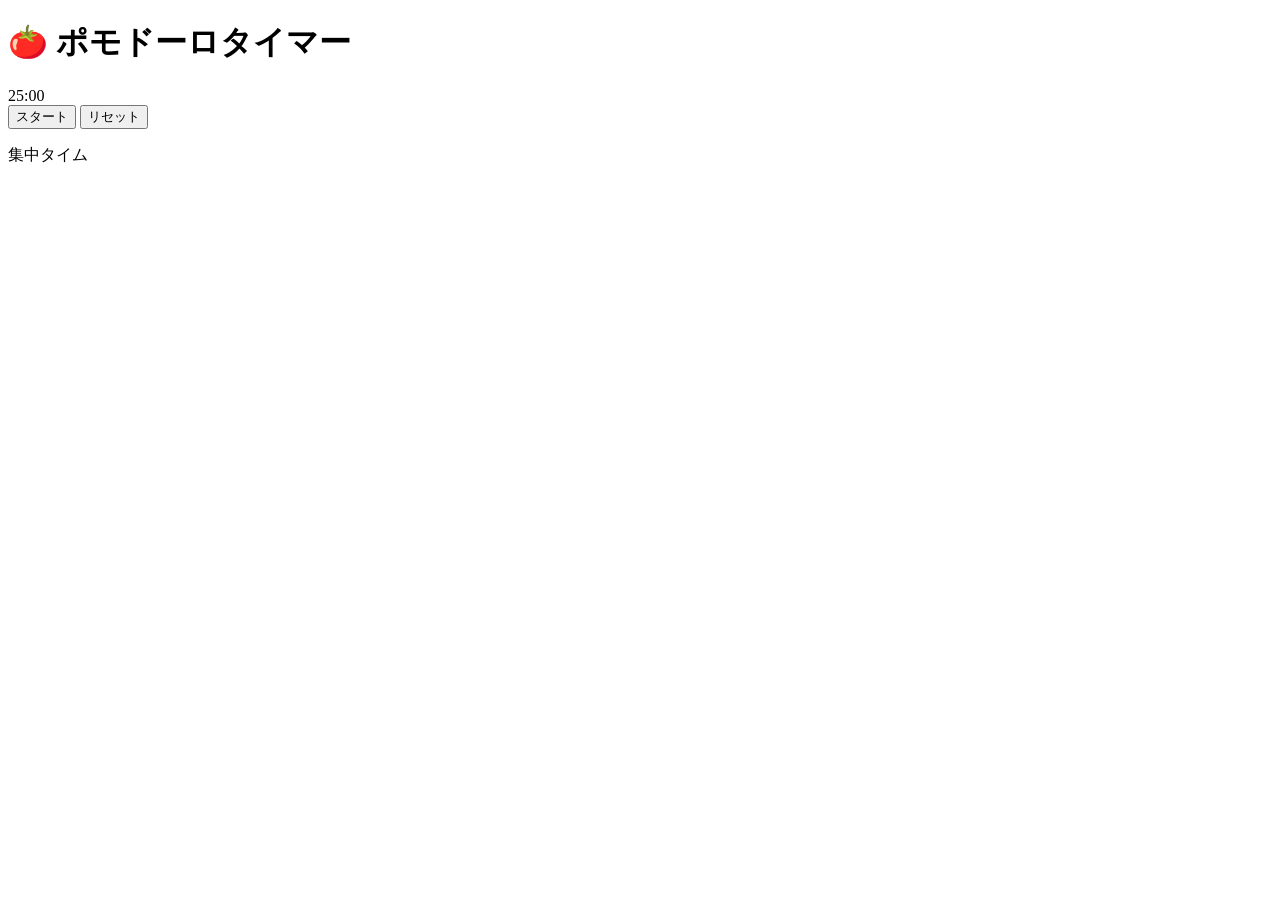
==== index.html @ 928962dc "Rename 2index.html to index.html" ====
<!DOCTYPE html>
<html lang="ja">
<head>
  <meta charset="UTF-8" />
  <meta name="viewport" content="width=device-width, initial-scale=1.0"/>
  <title>ポモドーロタイマー</title>
  <link rel="stylesheet" href="style.css" />
</head>
<body>
  <div class="container">
    <h1>🍅 ポモドーロタイマー</h1>
    <div class="timer" id="timer">25:00</div>
    <div class="buttons">
      <button onclick="startTimer()">スタート</button>
      <button onclick="resetTimer()">リセット</button>
    </div>
    <p id="status">集中タイム</p>
  </div>

  <script src="script.js"></script>
</body>
</html>
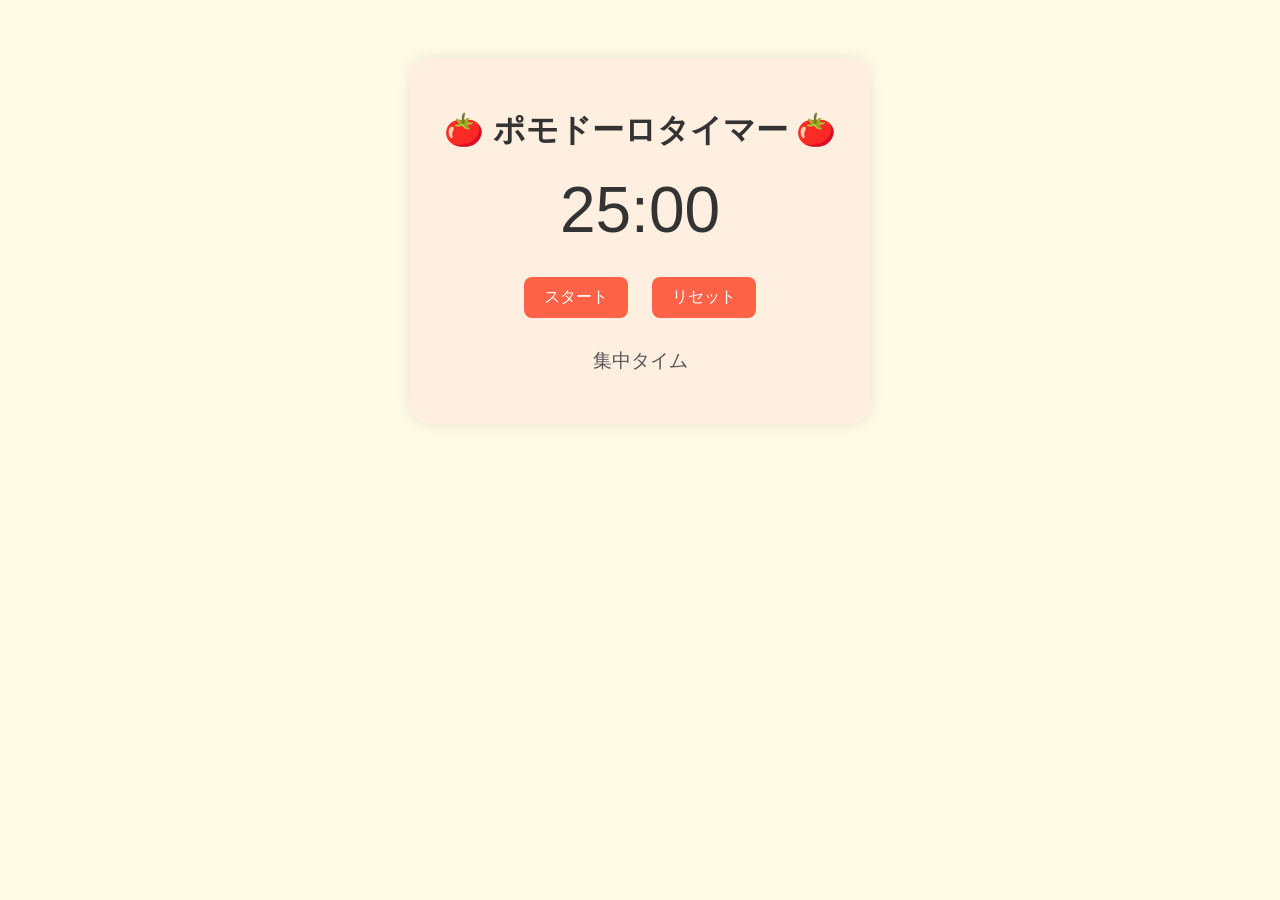
==== commit a461a143: "Update index.html" ====
--- a/index.html
+++ b/index.html
@@ -8,7 +8,7 @@
 </head>
 <body>
   <div class="container">
-    <h1>🍅 ポモドーロタイマー</h1>
+    <h1>🍅 ポモドーロタイマー 🍅</h1>
     <div class="timer" id="timer">25:00</div>
     <div class="buttons">
       <button onclick="startTimer()">スタート</button>
--- a/style.css
+++ b/style.css
@@ -0,0 +1,48 @@
+body {
+  font-family: 'Arial', sans-serif;
+  background-color: #fffbe6;
+  color: #333;
+  text-align: center;
+  padding: 50px;
+}
+
+.container {
+  max-width: 400px;
+  margin: auto;
+  padding: 30px;
+  border-radius: 20px;
+  background-color: #ffefe0;
+  box-shadow: 0 0 15px rgba(0,0,0,0.1);
+}
+
+h1 {
+  font-size: 2em;
+  margin-bottom: 20px;
+}
+
+.timer {
+  font-size: 4em;
+  margin: 20px 0;
+}
+
+.buttons button {
+  font-size: 1em;
+  padding: 10px 20px;
+  margin: 10px;
+  border: none;
+  border-radius: 8px;
+  background-color: #ff6347;
+  color: white;
+  cursor: pointer;
+  transition: background-color 0.3s;
+}
+
+.buttons button:hover {
+  background-color: #e5533c;
+}
+
+#status {
+  margin-top: 20px;
+  font-size: 1.2em;
+  color: #555;
+}
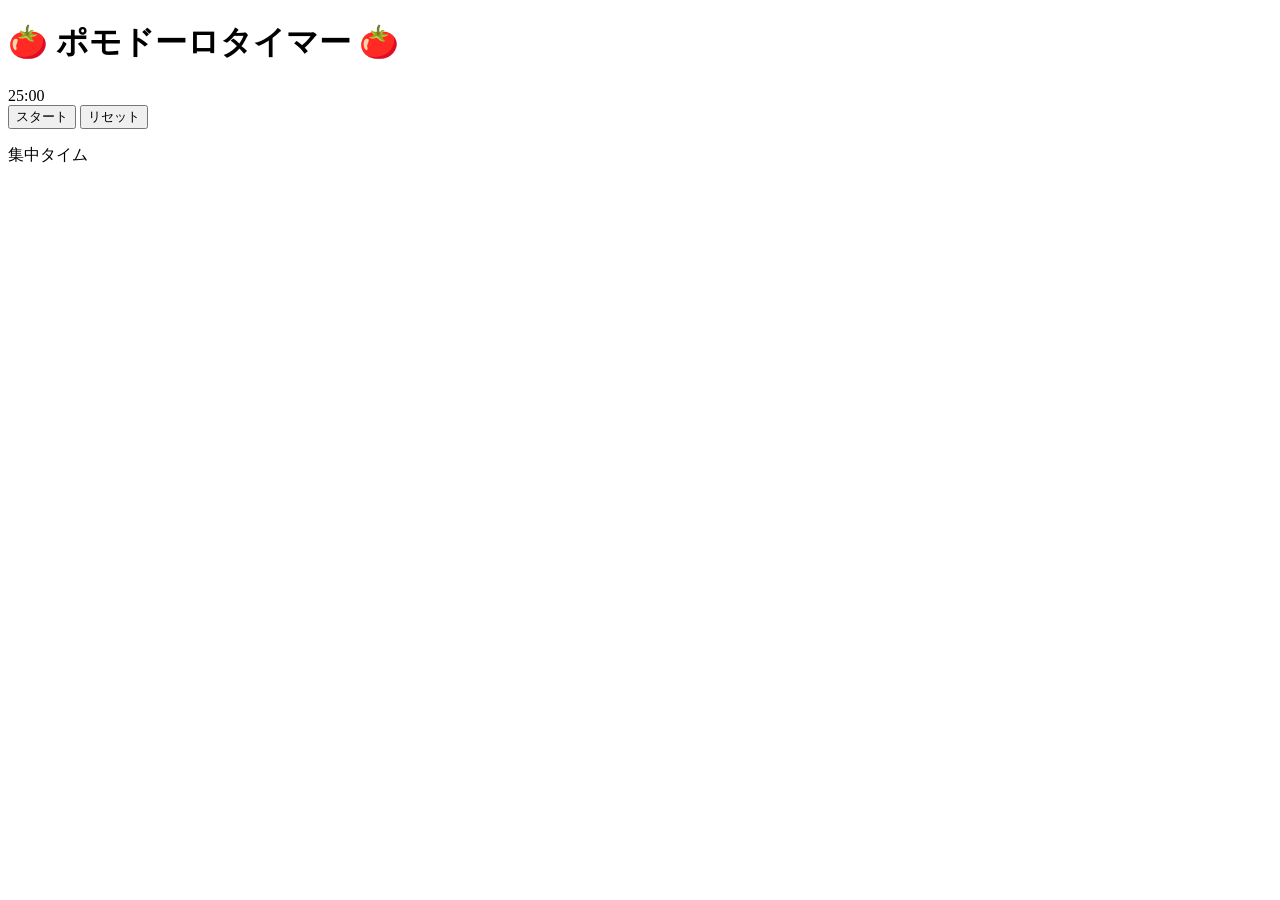
==== commit e615cbf4: "Update index.html" ====
--- a/index.html
+++ b/index.html
@@ -4,7 +4,7 @@
   <meta charset="UTF-8" />
   <meta name="viewport" content="width=device-width, initial-scale=1.0"/>
   <title>ポモドーロタイマー</title>
-  <link rel="stylesheet" href="style.css" />
+  <link href="https://fonts.googleapis.com/css2?family=Noto+Serif+JP&display=swap" rel="stylesheet">
 </head>
 <body>
   <div class="container">
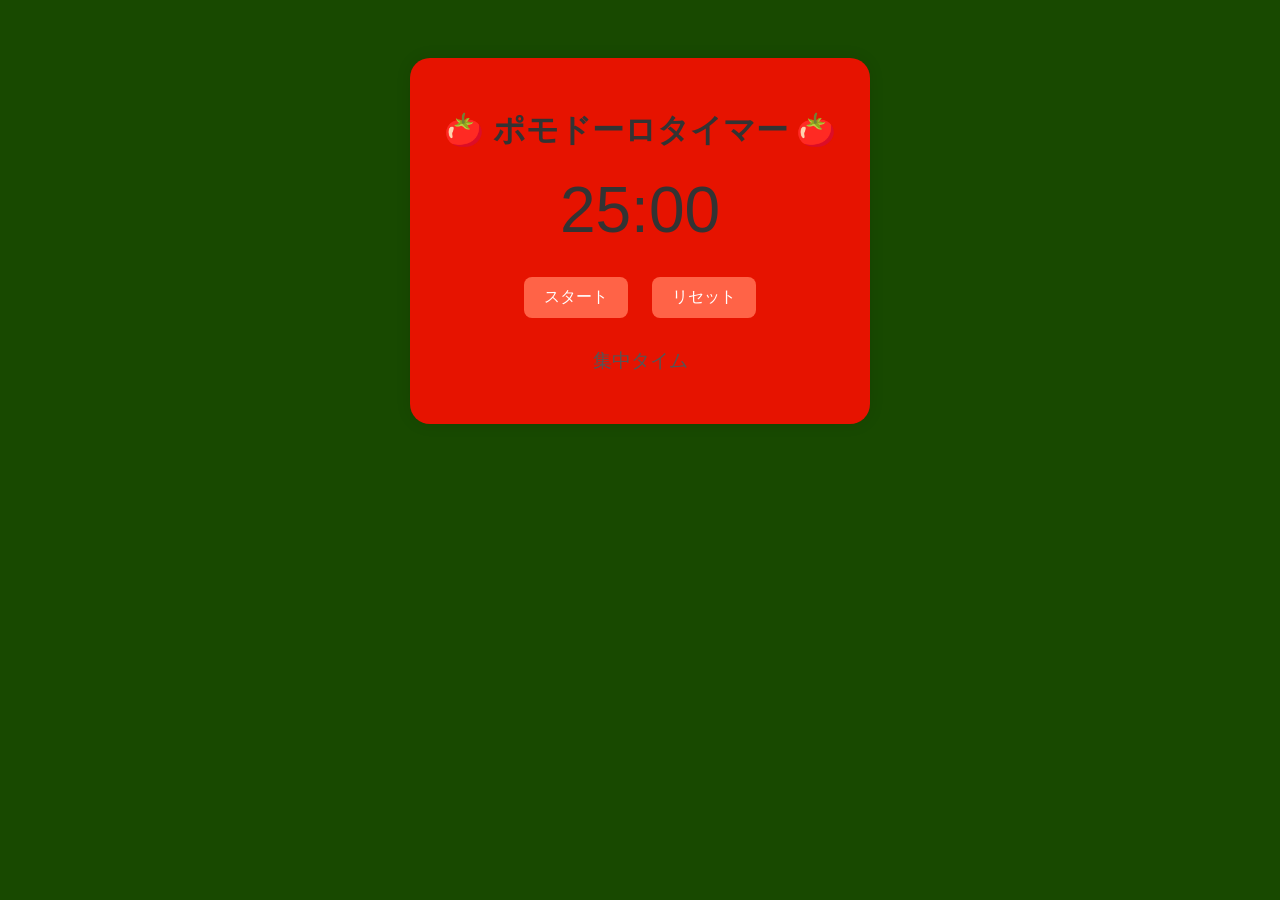
==== commit 6618586d: "Update index.html" ====
--- a/index.html
+++ b/index.html
@@ -5,6 +5,7 @@
   <meta name="viewport" content="width=device-width, initial-scale=1.0"/>
   <title>ポモドーロタイマー</title>
   <link href="https://fonts.googleapis.com/css2?family=Noto+Serif+JP&display=swap" rel="stylesheet">
+  <link rel="stylesheet" href="style.css" />
 </head>
 <body>
   <div class="container">
--- a/style.css
+++ b/style.css
@@ -0,0 +1,48 @@
+body {
+  font-family: 'Arial', sans-serif;
+  background-color: #184900;
+  color: #333;
+  text-align: center;
+  padding: 50px;
+}
+
+.container {
+  max-width: 400px;
+  margin: auto;
+  padding: 30px;
+  border-radius: 20px;
+  background-color: #E61300;
+  box-shadow: 0 0 15px rgba(0,0,0,0.1);
+}
+
+h1 {
+  font-size: 2em;
+  margin-bottom: 20px;
+}
+
+.timer {
+  font-size: 4em;
+  margin: 20px 0;
+}
+
+.buttons button {
+  font-size: 1em;
+  padding: 10px 20px;
+  margin: 10px;
+  border: none;
+  border-radius: 8px;
+  background-color: #ff6347;
+  color: white;
+  cursor: pointer;
+  transition: background-color 0.3s;
+}
+
+.buttons button:hover {
+  background-color: #e5533c;
+}
+
+#status {
+  margin-top: 20px;
+  font-size: 1.2em;
+  color: #555;
+}
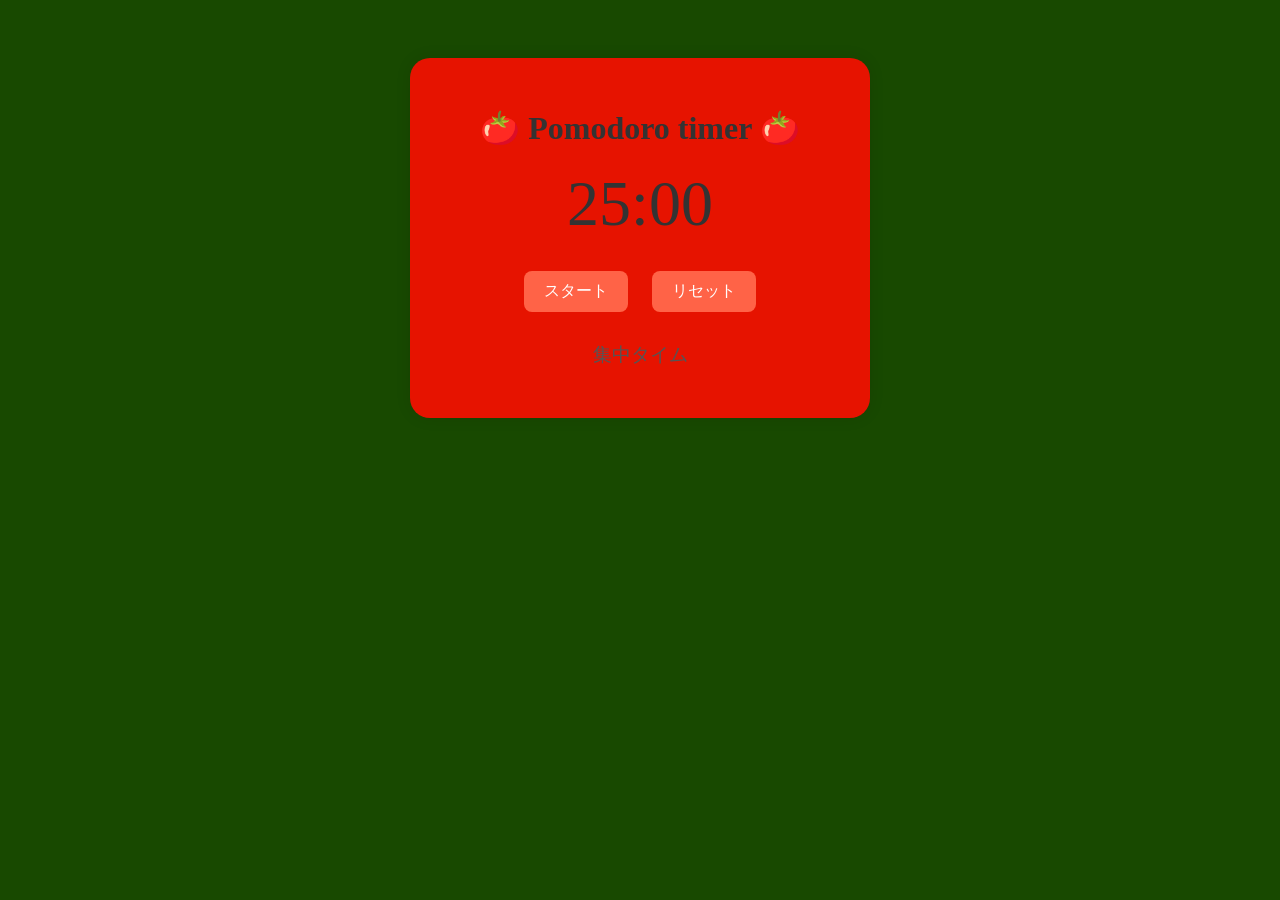
==== commit 52f04b7d: "Update index.html" ====
--- a/index.html
+++ b/index.html
@@ -3,13 +3,13 @@
 <head>
   <meta charset="UTF-8" />
   <meta name="viewport" content="width=device-width, initial-scale=1.0"/>
-  <title>ポモドーロタイマー</title>
+  <title>Pomodoro timer</title>
   <link href="https://fonts.googleapis.com/css2?family=Noto+Serif+JP&display=swap" rel="stylesheet">
   <link rel="stylesheet" href="style.css" />
 </head>
 <body>
   <div class="container">
-    <h1>🍅 ポモドーロタイマー 🍅</h1>
+    <h1>🍅 Pomodoro timer 🍅</h1>
     <div class="timer" id="timer">25:00</div>
     <div class="buttons">
       <button onclick="startTimer()">スタート</button>
--- a/style.css
+++ b/style.css
@@ -1,5 +1,5 @@
 body {
-  font-family: 'Arial', sans-serif;
+  font-family: 'Noto Serif JP', serif;
   background-color: #184900;
   color: #333;
   text-align: center;
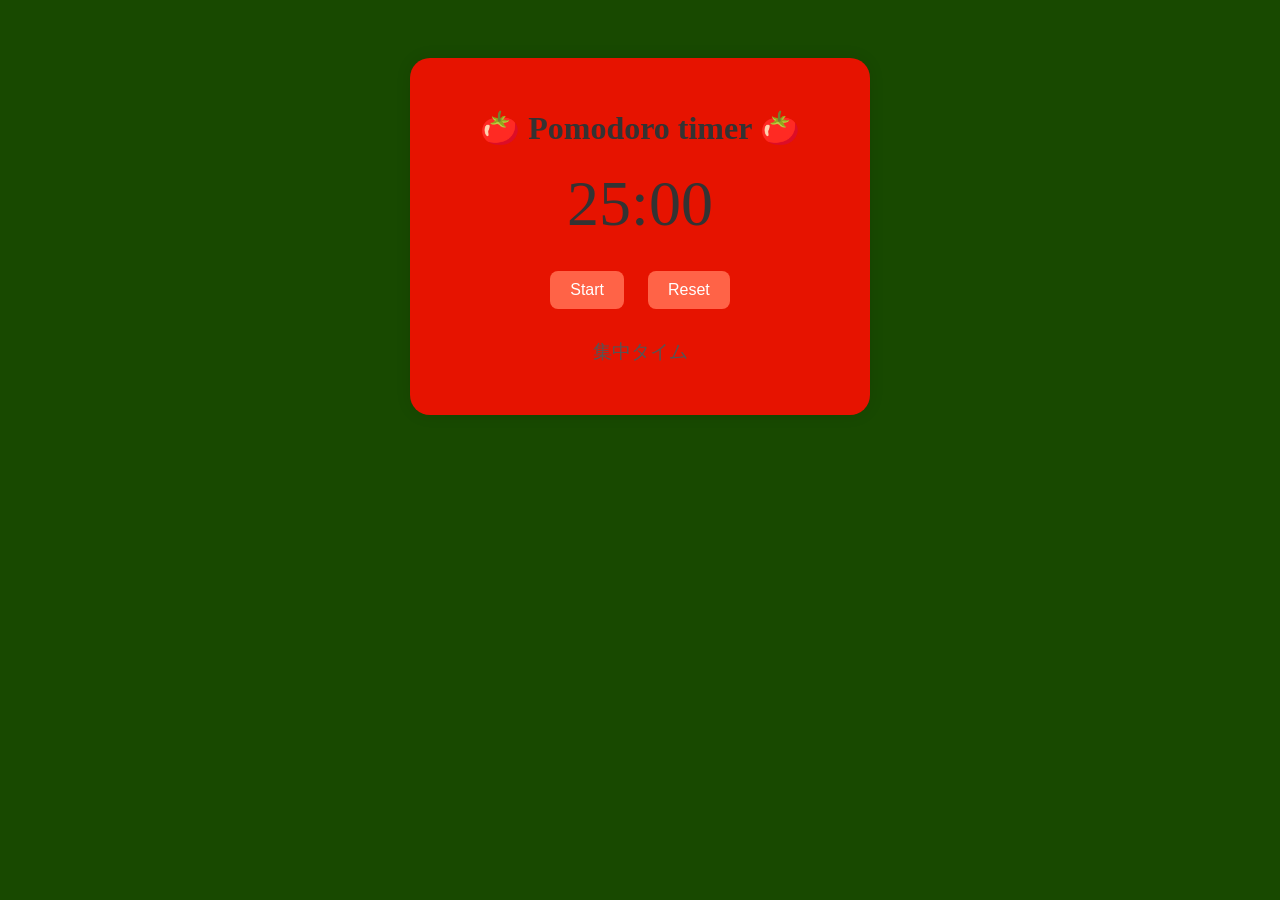
==== commit 40fb99f6: "Update index.html" ====
--- a/index.html
+++ b/index.html
@@ -12,8 +12,8 @@
     <h1>🍅 Pomodoro timer 🍅</h1>
     <div class="timer" id="timer">25:00</div>
     <div class="buttons">
-      <button onclick="startTimer()">スタート</button>
-      <button onclick="resetTimer()">リセット</button>
+      <button onclick="startTimer()">Start</button>
+      <button onclick="resetTimer()">Reset</button>
     </div>
     <p id="status">集中タイム</p>
   </div>
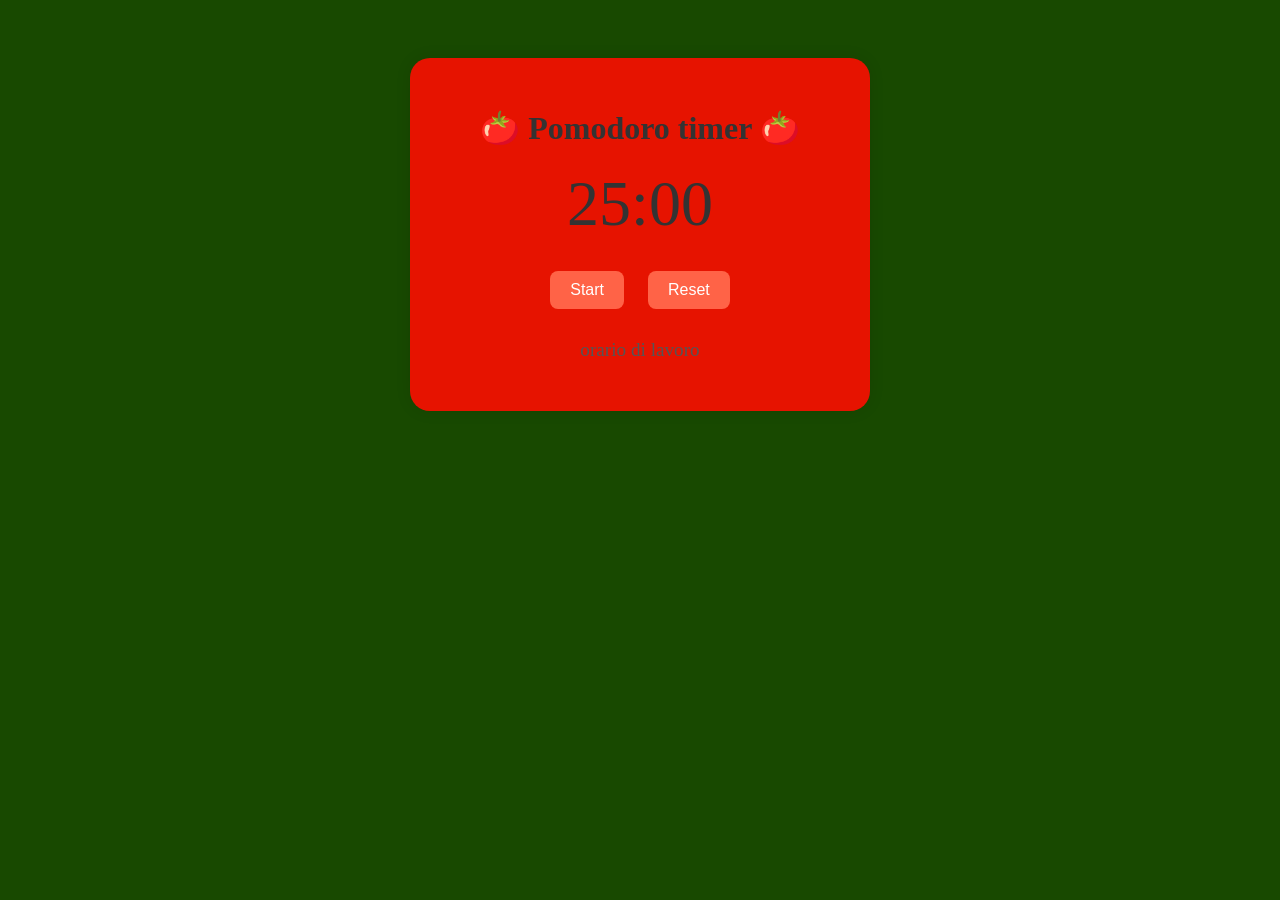
==== commit 0f5e6e05: "Update index.html" ====
--- a/index.html
+++ b/index.html
@@ -15,7 +15,7 @@
       <button onclick="startTimer()">Start</button>
       <button onclick="resetTimer()">Reset</button>
     </div>
-    <p id="status">集中タイム</p>
+    <p id="status">orario di lavoro</p>
   </div>
 
   <script src="script.js"></script>
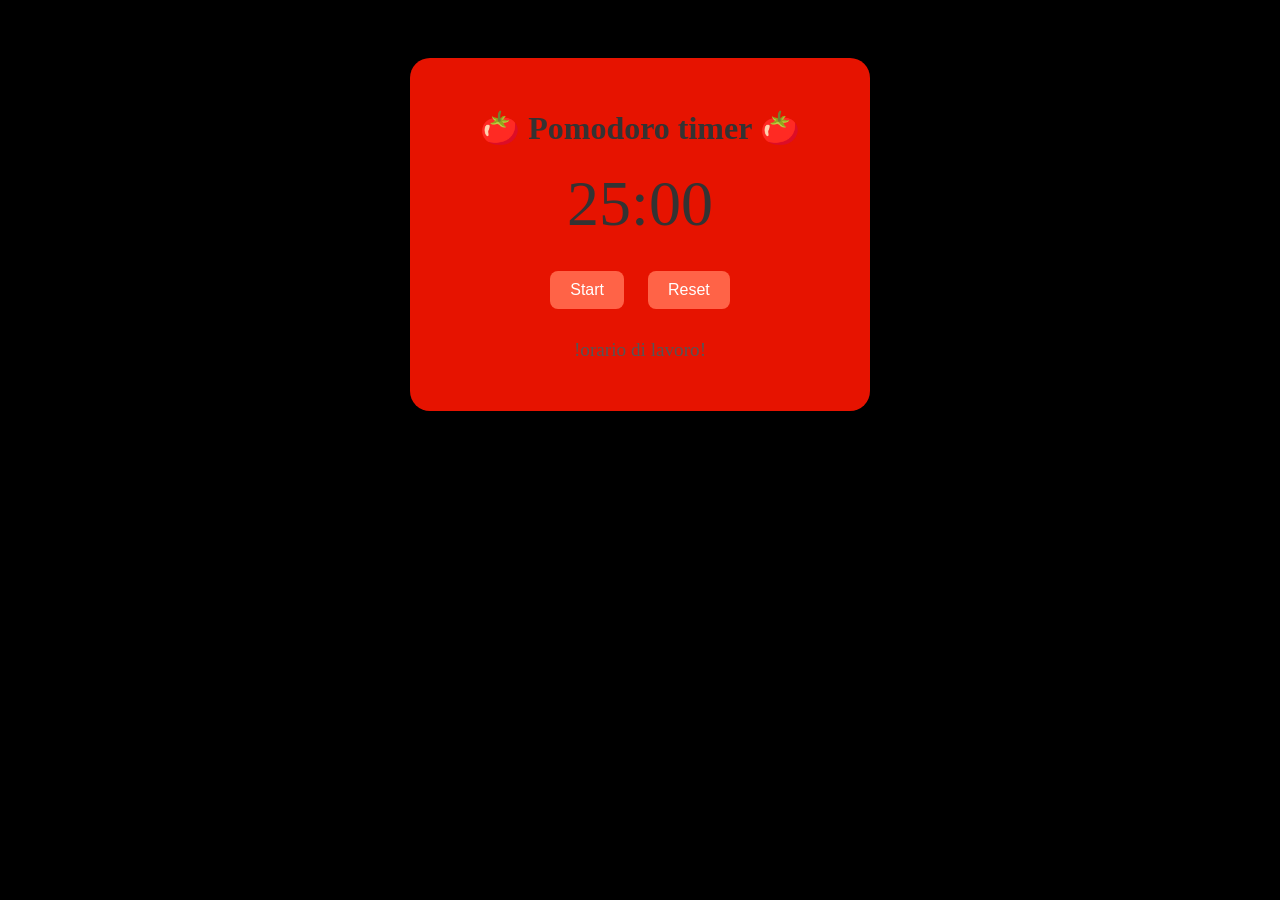
==== commit 8d069337: "Update index.html" ====
--- a/index.html
+++ b/index.html
@@ -15,7 +15,7 @@
       <button onclick="startTimer()">Start</button>
       <button onclick="resetTimer()">Reset</button>
     </div>
-    <p id="status">orario di lavoro</p>
+    <p id="status">!orario di lavoro!</p>
   </div>
 
   <script src="script.js"></script>
--- a/style.css
+++ b/style.css
@@ -1,6 +1,6 @@
 body {
   font-family: 'Noto Serif JP', serif;
-  background-color: #184900;
+  background-color: #000000;
   color: #333;
   text-align: center;
   padding: 50px;
